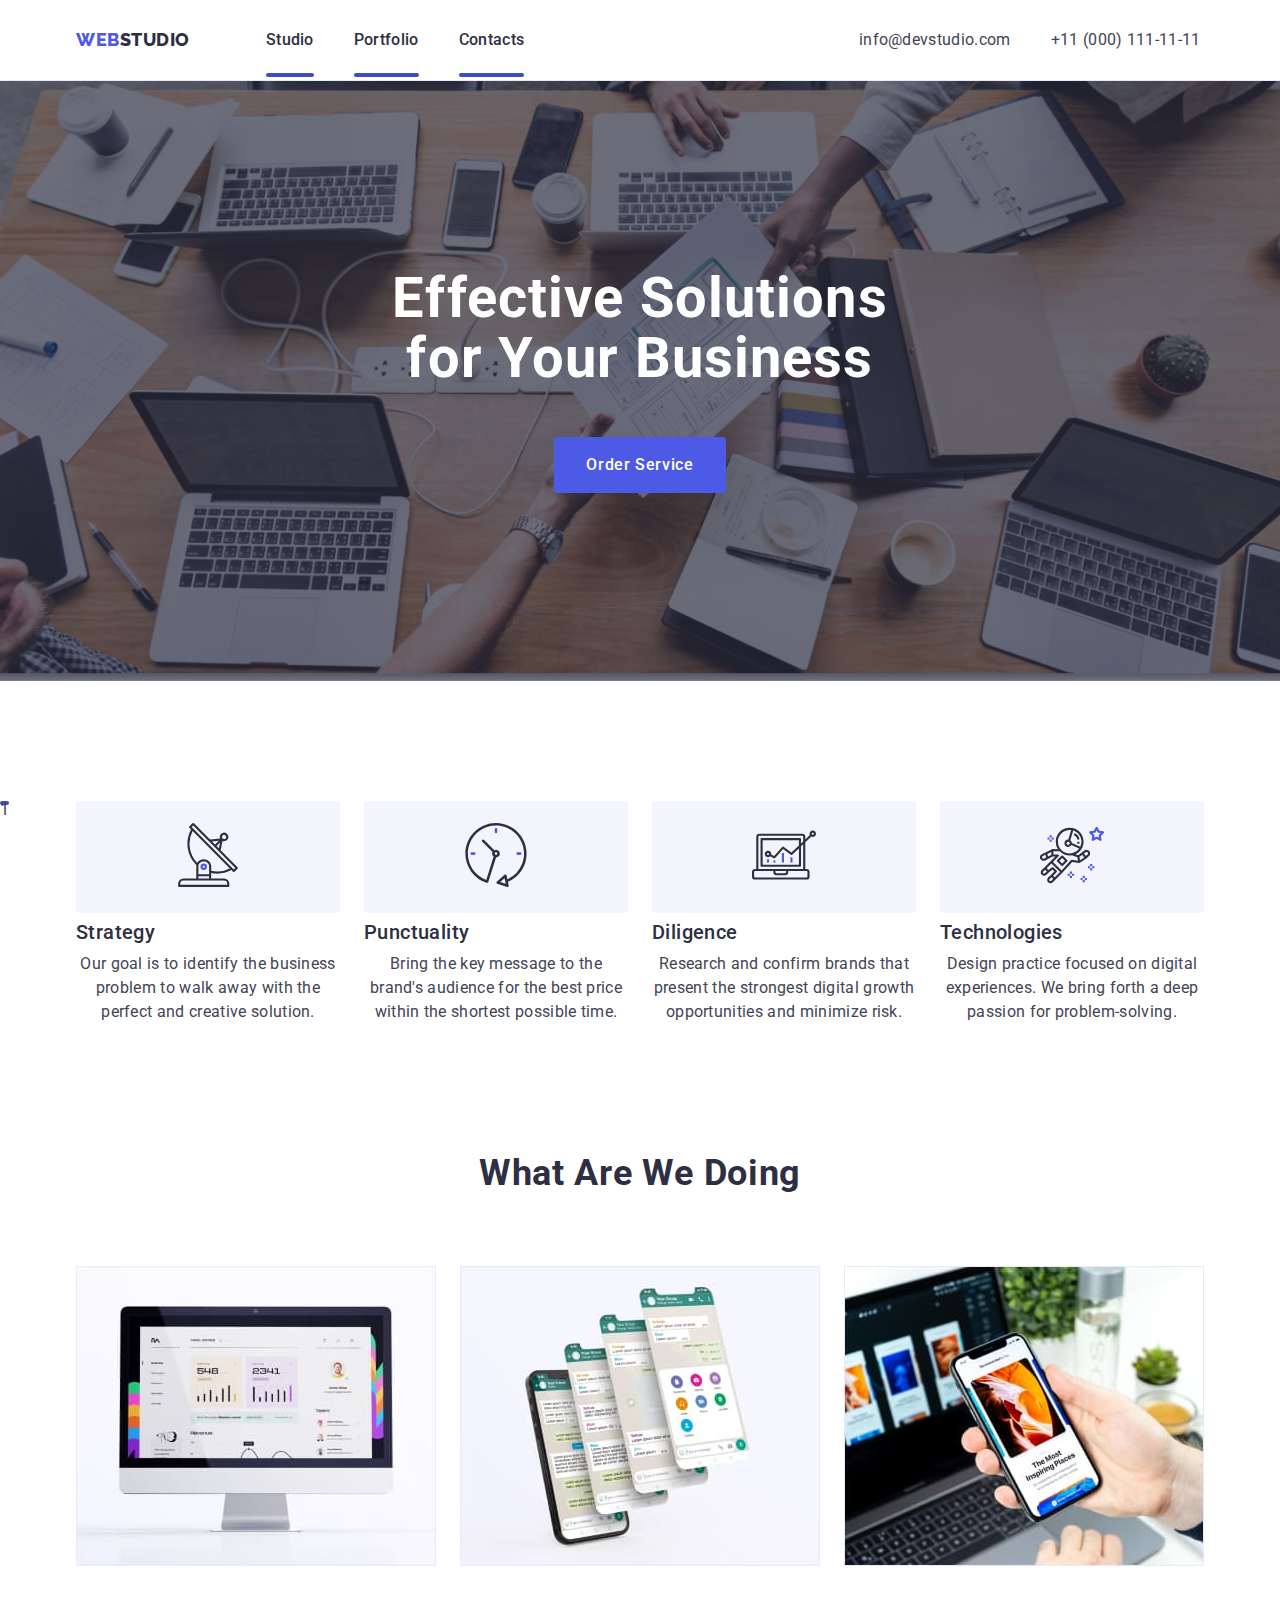
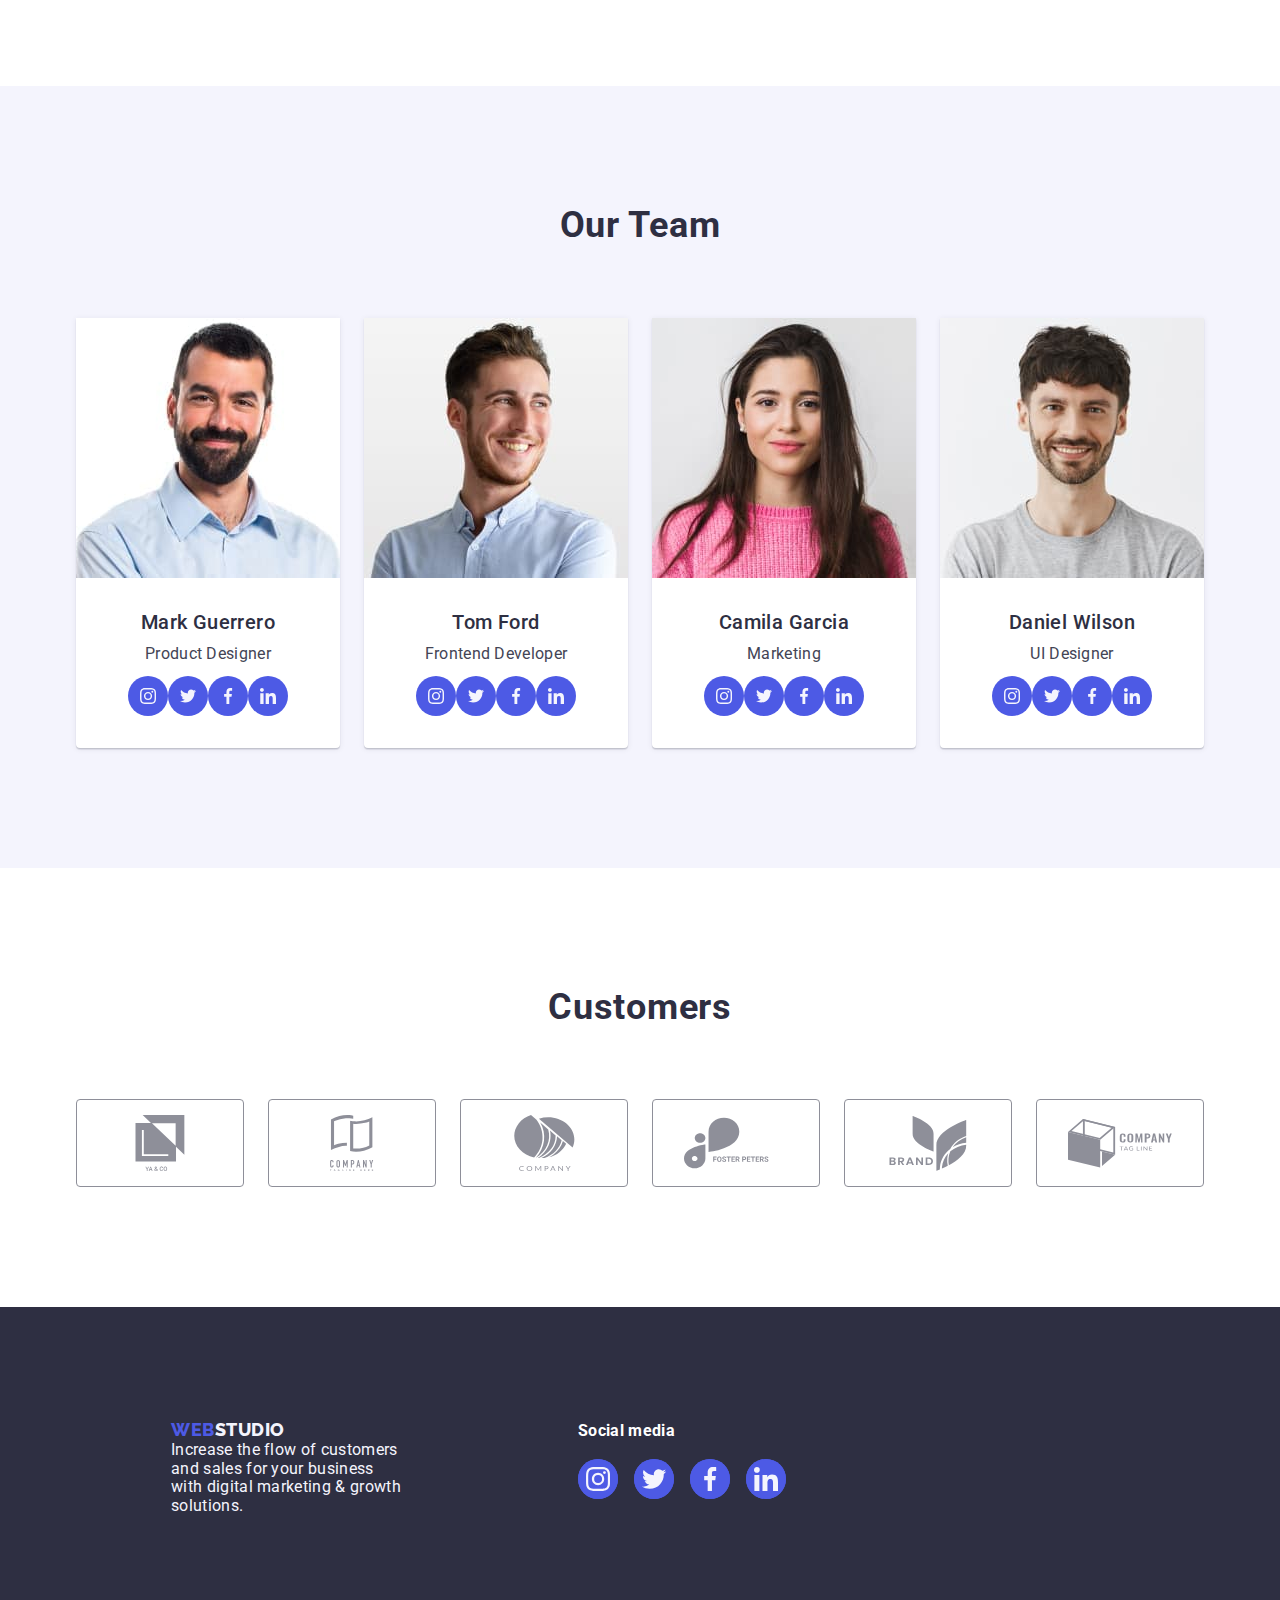
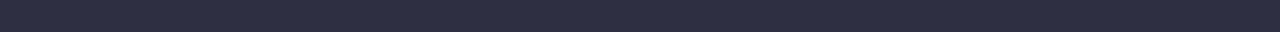
==== index.html @ 7b1ed53f "Initial commit" ====
<!DOCTYPE html>
<html lang="en">
<!-- <link rel="stylesheet" href="./css/styles.css/style.css\"> -->

<head>
    <meta charset="UTF-8">
    <meta http-equiv="X-UA-Compatible" content="IE=edge">
   
    <meta name="viewport" content="width=device-width, initial-scale=1.0">
    <link rel="preconnect" href="https://fonts.googleapis.com">
<link rel="preconnect" href="https://fonts.gstatic.com" crossorigin>
<link href="https://fonts.googleapis.com/css2?family=Roboto:wght@400;500;700;900&display=swap" rel="stylesheet">
<link rel="preconnect" href="https://fonts.googleapis.com">
<link rel="preconnect" href="https://fonts.gstatic.com" crossorigin>
<link href="https://fonts.googleapis.com/css2?family=Raleway:wght@800&family=Roboto:wght@400;500;700;900&display=swap" rel="stylesheet">
<link rel="stylesheet" href="https://cdn.jsdelivr.net/npm/modern-normalize@1.1.0/modern-normalize.min.css">
<link rel="stylesheet" href="./css/styles.css">
    <title>Web Studio</title>

    
</head>

 <body>


   <!--HEAD-->

   <header class="header-class">
    <div class="header-div container">
        <nav class="header-nav">
            
            <a class="logo list link" href="./index.html">Web<span class="studio">Studio</span></a>
            <ul class="list menu">
                <li><a class="link nav-link menu-list" href="./index.html">Studio</a></li>
                <li><a class="link nav-link menu-list" href="./portfolio.html">Portfolio</a></li>
                <li><a class="link nav-link menu-list" href="">Contacts</a></li>
            </ul>
        </nav>
          
        <address class="address">
            <ul class="list address-list">
                <li><a class="link contact" href="mailto:info@devstudio.com">info@devstudio.com</a></li>
                <li><a class="link contact" href="tel:+110001111111">+11 (000) 111-11-11</a></li>
            </ul>
        </address>
    </div>   
        </header>
  

    <main> 

        
<!--Section 1-->
      <section class="main-bunner">
        <div class="container">
        <h1 class="design-h">Effective Solutions for Your Business</h1>

        
        <button type="button" class="button-textn" data-modal-open>Order Service</button> 
    </div>

    
     </section>



<!--Section 2-->
     <section class="strategy">

        <div class="container">

        <h2 hidden class="strategy visually-hidden">Strategy</h2>
<ul class="list-two list-flex">
<li class="element">

    <div class="feature-card">
    
        <a href=""
        class="feature link"
        target="_blank"
        rel="noopener noreferrer">
    <svg class="feature-icon" width="64" height="64">
        <use href="./images/icons.svg#icon-antenna-1"></use>
    </svg>
    </a>

      </div>

    <h3 class="opportunity">Strategy</h3> 
    <p class="textp">Our goal is to identify the business problem to walk away with the perfect and creative solution. </p>

</li>


<li class="element">

    <div class="feature-card">
      
        <a href=""
        class="feature link"
        target="_blank"
        rel="noopener noreferrer">
    <svg class="feature-icon" width="64" height="64">
        <use href="./images/icons.svg#icon-clock-1"></use>
    </svg>
    </a>
      </div>


    <h3 class="opportunity">Punctuality</h3> 
    <p class="textp">Bring the key message to the brand's audience for the best price within the shortest possible time.</p>
</li>


<li class="element">

    <div class="feature-card">
      

        <a href=""
        class="feature link"
        target="_blank"
        rel="noopener noreferrer">
    <svg class="feature-icon" width="64" height="64">
        <use href="./images/icons.svg#icon-diagram-1"></use>
    </svg>
    </a>
      </div>


    <h3 class="opportunity">Diligence</h3> 
    <p class="textp">Research and confirm brands that present the strongest digital growth opportunities and minimize risk.</p>
</li>


<li class="element">

    <div class="feature-card">

        <a href=""
        class="feature link"
        target="_blank"
        rel="noopener noreferrer">
    <svg class="feature-icon" width="64" height="64">
        <use href="./images/icons.svg#icon-astronaut-1"></use>
    </svg>
    </a>
      </div>


    <h3 class="opportunity" >Technologies</h3> 
    <p class="textp">Design practice focused on digital experiences. We bring forth a deep passion for problem-solving.</p>
</li>
 </ul>

</div>
 </section>
       

<!--Section 3-->
        <section class="doing">
            <div class="container">
            <h2 class="texthtwo">What are we doing</h2>
            <ul class="list-secth">
            <li class="list-li"><img src="./images/Picture1.jpg" alt="picture1" width="360" height="300"></li>
            <li class="list-li"><img src="./images/Picture2.jpg" alt="picture2" width="360" height="300"></li>
            <li class="list-li"><img src="./images/Picture3.jpg" alt="picture3" width="360" height="300"></li>
            </ul>
        </div>
        </section>


<!--Section 4-->
        <section class="team">

        <div class="container">
            <h2 class="texthtwo">Our Team</h2>

    <ul class="list-secfor">

            <li class="li-class"><img src="./images/Mark.jpg" alt="Mark" width="264" height="260">

                <div class="name-picture">
            <h3 class="texththree">Mark Guerrero</h3>
            <p class="textp">Product Designer</p>


            <ul class="list-soc">
                <li class="list-soc-items">
                    <a href=""
                    class="list-soc-link link"
                    target="_blank"
                    rel="noopener noreferrer">
                <svg class="list-soc-icon" width="16" height="16">
                    <use href="./images/icons.svg#icon-instagram-2"></use>
                </svg>
                </a>
                </li>
                
                <li class="list-soc-items">
                    <a href=""
                    class="list-soc-link link"
                    target="_blank"
                    rel="noopener noreferrer"
                    >
                    <svg class="list-soc-icon" width="16" height="16">
                        <use  href="./images/icons.svg#icon-twitter-1"></use>
                    </svg>
                </a>
                </li>
                
                <li class="list-soc-items">
                    <a href=""
                    class="list-soc-link link"
                    target="_blank"
                    rel="noopener noreferrer"
                    >
                    <svg class="list-soc-icon" width="16" height="16">
                        <use href="./images/icons.svg#icon-facebook-1"></use>
                    </svg>
                </a>
                </li>

                <li class="list-soc-items">
                    <a href=""
                    class="list-soc-link link"
                    target="_blank"
                    rel="noopener noreferrer"
                    >
                    <svg class="list-soc-icon" width="16" height="16">
                        <use href="./images/icons.svg#icon-linkedin-1"></use>
                    </svg>
                </a>
                </li>
            </ul>

        </div>

        </li>
        
  
            <li class="li-class"><img src="./images/Tom.jpg" alt="Tom" width="264" height="260">
                <div class="name-picture">
            <h3 class="texththree">Tom Ford</h3>
            <p class="textp">Frontend Developer</p>

            <ul class="list-soc">
                <li class="list-soc-items">
                    <a href=""
                    class="list-soc-link link"
                    target="_blank"
                    rel="noopener noreferrer">
                <svg class="list-soc-icon" width="16" height="16">
                    <use href="./images/icons.svg#icon-instagram-2"></use>
                </svg>
                </a>
                </li>
                
                <li class="list-soc-items">
                    <a href=""
                    class="list-soc-link link"
                    target="_blank"
                    rel="noopener noreferrer"
                    >
                    <svg class="list-soc-icon" width="16" height="16">
                        <use  href="./images/icons.svg#icon-twitter-1"></use>
                    </svg>
                </a>
                </li>
                
                <li class="list-soc-items">
                    <a href=""
                    class="list-soc-link link"
                    target="_blank"
                    rel="noopener noreferrer"
                    >
                    <svg class="list-soc-icon" width="16" height="16">
                        <use href="./images/icons.svg#icon-facebook-1"></use>
                    </svg>
                </a>
                </li>

                <li class="list-soc-items">
                    <a href=""
                    class="list-soc-link link"
                    target="_blank"
                    rel="noopener noreferrer"
                    >
                    <svg class="list-soc-icon" width="16" height="16">
                        <use href="./images/icons.svg#icon-linkedin-1"></use>
                    </svg>
                </a>
                </li>
            </ul>

            
        </div>
        </li>
        
            
            <li class="li-class"><img src="./images/Camila.jpg" alt="Camila" width="264" height="260">
                <div class="name-picture">
            <h3 class="texththree">Camila Garcia</h3>
            <p class="textp">Marketing</p>

            <ul class="list-soc">
                <li class="list-soc-items">
                    <a href=""
                    class="list-soc-link link"
                    target="_blank"
                    rel="noopener noreferrer">
                <svg class="list-soc-icon" width="16" height="16">
                    <use href="./images/icons.svg#icon-instagram-2"></use>
                </svg>
                </a>
                </li>
                
                <li class="list-soc-items">
                    <a href=""
                    class="list-soc-link link"
                    target="_blank"
                    rel="noopener noreferrer"
                    >
                    <svg class="list-soc-icon" width="16" height="16">
                        <use  href="./images/icons.svg#icon-twitter-1"></use>
                    </svg>
                </a>
                </li>
                
                <li class="list-soc-items">
                    <a href=""
                    class="list-soc-link link"
                    target="_blank"
                    rel="noopener noreferrer"
                    >
                    <svg class="list-soc-icon" width="16" height="16">
                        <use href="./images/icons.svg#icon-facebook-1"></use>
                    </svg>
                </a>
                </li>

                <li class="list-soc-items">
                    <a href=""
                    class="list-soc-link link"
                    target="_blank"
                    rel="noopener noreferrer"
                    >
                    <svg class="list-soc-icon" width="16" height="16">
                        <use href="./images/icons.svg#icon-linkedin-1"></use>
                    </svg>
                </a>
                </li>
            </ul>

        
        </div>
        </li>
        
            
            <li class="li-class"><img src="./images/Daniel.jpg" alt="Daniel" width="264" height="260">
                <div class="name-picture">
            <h3 class="texththree">Daniel Wilson</h3>
            <p class="textp">UI Designer</p>

         
            <ul class="list-soc">
                <li class="list-soc-items">
                    <a href=""
                    class="list-soc-link link"
                    target="_blank"
                    rel="noopener noreferrer">
                <svg class="list-soc-icon" width="16" height="16">
                    <use href="./images/icons.svg#icon-instagram-2"></use>
                </svg>
                </a>
                </li>
                
                <li class="list-soc-items">
                    <a href=""
                    class="list-soc-link link"
                    target="_blank"
                    rel="noopener noreferrer"
                    >
                    <svg class="list-soc-icon" width="16" height="16">
                        <use  href="./images/icons.svg#icon-twitter-1"></use>
                    </svg>
                </a>
                </li>
                
                <li class="list-soc-items">
                    <a href=""
                    class="list-soc-link link"
                    target="_blank"
                    rel="noopener noreferrer"
                    >
                    <svg class="list-soc-icon" width="16" height="16">
                        <use href="./images/icons.svg#icon-facebook-1"></use>
                    </svg>
                </a>
                </li>

                <li class="list-soc-items">
                    <a href=""
                    class="list-soc-link link"
                    target="_blank"
                    rel="noopener noreferrer"
                    >
                    <svg class="list-soc-icon" width="16" height="16">
                        <use href="./images/icons.svg#icon-linkedin-1"></use>
                    </svg>
                </a>
                </li>
            </ul>


        </div>
        </li>
        
    </ul>
        </div>
            </section>
            

<!--Section 5-->

        <section class="test">

            <div class="container">

                
                    <h2 class="text-customers">Customers</h2>
                

              <ul class="test-list list">
                <li class="test-item">
                  <a href="" class="test-link link">
                    <svg class="test-icon">
                      <use href="./images/icons.svg#icon-yaco"></use>
                    </svg>
                  </a>
                </li>
                <li class="test-item">
                  <a href="" class="test-link link">
                    <svg class="test-icon">
                      <use href="./images/icons.svg#icon-company"></use>
                    </svg>
                  </a>
                </li>
                <li class="test-item">
                  <a href="" class="test-link link">
                    <svg class="test-icon">
                      <use href="./images/icons.svg#icon-company-small"></use>
                    </svg>
                  </a>
                </li>
                <li class="test-item">
                  <a href="" class="test-link link">
                    <svg class="test-icon">
                      <use href="./images/icons.svg#icon-poster"></use>
                    </svg>
                  </a>
                </li>
                <li class="test-item">
                  <a href="" class="test-link link">
                    <svg class="test-icon">
                      <use href="./images/icons.svg#icon-brand"></use>
                    </svg>
                  </a>
                </li>
                <li class="test-item">
                  <a href="" class="test-link link">
                    <svg class="test-icon">
                      <use href="./images/icons.svg#icon-tag-line"></use>
                    </svg>
                  </a>
                </li>
              </ul>
            </div>
          </section>


        </main>  
        
 <!--FOOTER--> 
        <footer class="footer">

            <div class="container-footer">

            <div class="container container-footer-div">
                <a class="logo link" href="./index.html">Web<span class="studioft">Studio</span></a>

<p class="footer-p">Increase the flow of customers and sales for your business with digital marketing & growth solutions.</p>  
       
</div>



<div class="footer-social">
    <p class="footer-psocial">
        <b>Social media</b>
    </p>


    <ul class="list-footer">

        <li class="list-soc-items-footer">
            <a href=""
            class="list-soc-link-footer link"
            target="_blank"
            rel="noopener noreferrer"
            >
        <svg class="list-soc-icon-footer" width="24" height="24">
            <use href="./images/icons.svg#icon-instagram-footer"></use>
        </svg>
        </a>
        </li>
    
            <li class="list-soc-items-footer">
                <a href=""
                class="list-soc-link-footer link"
                target="_blank"
                rel="noopener noreferrer"
                >
            <svg class="list-soc-icon-footer" width="24" height="24">
                <use href="./images/icons.svg#icon-twitter-footer"></use>
            </svg>
            </a>
        </li>
        
                <li class="list-soc-items-footer">
                    <a href=""
                    class="list-soc-link-footer link"
                    target="_blank"
                    rel="noopener noreferrer"
                    >
                <svg class="list-soc-icon-footer" width="24" height="24">
                    <use href="./images/icons.svg#icon-facebook-footer"></use>
                </svg>
                </a>
            </li>
            
                    <li class="list-soc-items-footer">
                        <a href=""
                        class="list-soc-link-footer link"
                        target="_blank"
                        rel="noopener noreferrer"
                        >
                    <svg class="list-soc-icon-footer" width="24" height="24">
                        <use href="./images/icons.svg#icon-linkedin-footer"></use>
                    </svg>
                    </a>
            </li>

    </ul>

</div>

</div>

        </footer>
    
        <div class="backdrop is-hidden" data-modal>
            <div class="modal">
                <button type="button" class="modal-btn" data-modal-close><svg class="feature-icon-x" width="8" height="8">
                    <use href="./images/iconsx.svg#icon-Vector-1"></use>
                </svg></button>
        </div>
        </div>

        <script src="/js/modal.js"></script>
</body>
</html>
---- css/styles.css ----
html {
  box-sizing: border-box;
}

*,
*::before,
::after {
  box-sizing: inherit;
}

img {
  display: block;
}

body {
  background-color: var(--color-main);
  font-family: Roboto, sans-serif;
  /* weight: Regular;  */
  color: #434455;
  /* Letter Spacing: 2%; */
}

:root {
  /* Text colors */
  --main-txt-cl: #2e2f42;
  --accent-txt-cl: #4d5ae5;
  --color-main: #ffffff;
  --hover-main: #404bbf;
  --footer-second: #f4f4fd;
  --background-hover: #404bbf;
  --background-team: #f4f4fd;
  --color-pgf: #434455;
  --border-button: #e7e9fc;
}

/* reset start */
h1,
h2,
h3,
h4,
h5,
h6,
p {
  margin: 0;
}

.list {
  list-style-type: none;
  margin: 0;
  padding: 0;
}

/**
      |============================
      |Base styles
      |============================
    */

.link {
  text-decoration: none;
  list-style-type: none;
}

ul {
  list-style-type: none;
  margin: 0;
  padding: 0;
}

/**
      |============================
      |Header styles
      |============================
    */

.header-class {
  border-bottom: 1px solid var(--border-button);
  box-shadow: 0px 2px 1px rgba(46, 47, 66, 0.08),
    0px 1px 1px rgba(46, 47, 66, 0.16), 0px 1px 6px rgba(46, 47, 66, 0.08);
}

.header-div {
  display: flex;
  align-items: center;
}
.container {
  width: 1158px;
  padding: 0 15px;
  margin: 0 auto;
}

.header-nav {
  display: flex;
  align-items: center;
  margin-right: 332px;
}

.menu {
  display: flex;
  gap: 40px;
  padding: 0px;
  width: 261px;
}

.menu li {
  height: 80px;
  display: flex;
  align-items: center;
}

.menu-list {
  position: relative;
}

.menu-list::after {
  position: absolute;
  content: "";
  width: 100%;
  height: 4px;
  left: 0;
  bottom: -1px;
  background: #404bbf;
  color: #404bbf;
  border-radius: 2px;
}


.link:hover,
.link:focus {
  color: var(--hover-main);
  box-shadow: 0px 1px 6px rgba(46, 47, 66, 0.08), 0px 1px 1px rgba(46, 47, 66, 0.16), 0px 2px 1px rgba(46, 47, 66, 0.08);
}



.nav-link {
  transition: color 250ms cubic-bezier(0.4, 0, 0.2, 1);
  color: #404bbf;
}

.logo {
  font-family: "Raleway", sans-serif;
  font-weight: 800;
  font-size: 18px;
  line-height: 1.17;
  text-transform: uppercase;
  color: var(--accent-txt-cl);
  letter-spacing: 0.03em;
  text-decoration: none;
  margin-right: 76px;
}

.studio {
  color: var(--main-txt-cl);
}



.nav-link {
  font-weight: 500;
  line-height: 1.5;
  letter-spacing: 0.02em;
  color: var(--main-txt-cl);
  padding: 24px 0;
}

.list-two {
  display: flex;
  gap: 24px;
  margin: 0 auto;
}

.feature-card {
  display: flex;
  align-items: center;
  justify-content: center;
  margin-bottom: 8px;

  background: #f4f4fd;
  border-radius: 4px;
  width: 264px;
  height: 112px;
}

/* .feature-icon {
  width: 64;
  height: 64;
} */

.list-flex h3 {
  margin-top: 8px;
  margin-bottom: 8px;
  line-height: 1.14;
}

.list-two::after {
  content: "1";
  position: absolute;
  left: 0;
  /* bottom: -1px; */
  height: 4px;
  background-color: #404bbf;
  /* color: #404bbf; */
  border-radius: 2px;
  display: inline-block;
}

.address-list {
  display: flex;
  gap: 40px;
}

.contact {
  font-family: "Roboto", sans-serif;
  font-size: 16px;
  line-height: 1.5;
  letter-spacing: 0.02em;
  color: var(--color-pgf);
  font-style: normal;

  transition: color 250ms cubic-bezier(0.4, 0, 0.2, 1);
}

.address {
  font-style: normal;
}

.main-bunner {
  padding: 188px 0;
  background-image: linear-gradient(
      rgba(46, 47, 66, 0.7),
      rgba(46, 47, 66, 0.7)
    ),
    url(../images/people-office1.jpg);
  max-width: 1440px;
  margin: 0 auto;
  justify-content: center;
  align-items: center;
  background-repeat: no-repeat;
  background-position: center;
  background-size: cover;
}

.design-h {
  font-family: "Roboto", sans-serif;
  font-style: normal;
  font-weight: 700;
  font-size: 56px;
  line-height: 1.07;
  text-align: center;
  letter-spacing: 0.02em;
  color: var(--color-main);
  max-width: 496px;
  margin: auto;
  padding-bottom: 48px;
}

.backdrop {
  position: fixed;
  top: 0;
  left: 0;
  z-index: 2;
  width: 100%;
  height: 100%;
  /* transition: opacity 1s, visibility 1s; */
  transition: opacity 250ms cubic-bezier(0.4, 0, 0.2, 1), visibility 250ms cubic-bezier(0.4, 0, 0.2, 1);
  background-color: rgba(46, 47, 66, 0.4);
}

.backdrop.is-hidden .modal {
  transform: translate(-50%, -50%) scale(0);
}



.modal {
  position: absolute;
  top: 50%;
  left: 50%;
  
  transform: translate(-50%, -50%) scale(1);
  transition: transform 250ms cubic-bezier(0.4, 0, 0.2, 1);
  min-height: 584px;
  width: 408px;
  height: 584px;
  box-shadow: 0px 1px 1px rgba(0, 0, 0, 0.14), 0px 1px 3px rgba(0, 0, 0, 0.12),
    0px 2px 1px rgba(0, 0, 0, 0.2);
  border-radius: 4px;
  background-color: #fcfcfc;
}

.modal-btn {
  display: flex;
  align-items: center;
  justify-content: center;
  position: absolute;
  right: 24px;
  top: 24px;
  width: 24px;
  height: 24px;
  /* background: #fcfcfc; */
  background-color: transparent;
  background-color: #e7e9fc;
  box-shadow: 0px 1px 1px rgba(0, 0, 0, 0.14), 0px 1px 3px rgba(0, 0, 0, 0.12),
    0px 2px 1px rgba(0, 0, 0, 0.2);
  border: 1px solid rgba(0, 0, 0, 0.1);
  border-radius: 50%;

  padding: 0;
  cursor: pointer;
  transition: background-color 250ms cubic-bezier(0.4, 0, 0.2, 1), border 250ms cubic-bezier(0.4, 0, 0.2, 1);
  transform: translate(-50%, -50%) scale(1);
}

.modal-btn:hover,
.modal-btn:focus {
  background-color: #404bbf;
  border: none;
}


.is-hidden {
  visibility: hidden;
  opacity: 0;
  pointer-events: none;
}

.button-textn {
  font-family: "Roboto", sans-serif;
  font-weight: 500;
  font-size: 16px;
  line-height: 1.5;
  letter-spacing: 0.04em;
  background-color: var(--accent-txt-cl);
  color: var(--color-main);
  cursor: pointer;
  display: block;
  min-width: 169px;
  height: 56px;
  border: none;
  border-radius: 4px;
  margin: auto;
  padding: 16px 32px;
  gap: 10px;

  transition: background-color 250ms cubic-bezier(0.4, 0, 0.2, 1);
}

.button-textn:hover,
.button-textn:focus {
  background: var(--background-hover);
  box-shadow: 0px 4px 4px rgba(0, 0, 0, 0.15);
  border-radius: 4px;
  fill: #ffffff;
}

.feature-icon-x {
  transition: fill 250ms cubic-bezier(0.4, 0, 0.2, 1);
}




.strategy {
  padding: 120px 0;
}

.visually-hidden {
  position: absolute;
  width: 1px;
  height: 1px;
  margin: -1px;
  border: 0;
  padding: 0;
  white-space: nowrap;
  clip-path: inset(100%);
  clip: rect(0 0 0 0);
  overflow: hidden;
}

.opportunity {
  font-family: "Roboto", sans-serif;
  font-style: normal;
  font-weight: 500;
  font-size: 20px;
  line-height: 1.2;
  letter-spacing: 0.02em;
  color: var(--main-txt-cl);

  margin-bottom: 8px;
  width: calc((100% - 48px) / 3);
}

.textp {
  font-family: "Roboto", sans-serif;
  font-weight: 400;
  font-size: 16px;
  line-height: 1.5;
  letter-spacing: 0.02em;
  color: var(--color-pgf);

  text-align: center;
}

.textp::after {
  content: "";
  display: block;
  align-items: center;
  margin: 10px;
}

.doing {
  padding-bottom: 120px;
}

.texthtwo {
  font-family: "Roboto", sans-serif;
  font-style: normal;
  font-weight: 700;
  font-size: 36px;
  line-height: 1.11;
  /* identical to box height, or 111% */

  text-align: center;
  letter-spacing: 0.02em;
  text-transform: capitalize;
  color: var(--main-txt-cl);

  margin-bottom: 72px;
}

.list-secth {
  display: flex;
  gap: 24px;
}

.list-li {
  width: calc(100% - 48px) / 3;
}

.team {
  background: var(--background-team);
  padding: 120px 0;
}

.list-secfor {
  display: flex;
  gap: 24px;
}

.texththree {
  font-family: "Roboto", sans-serif;
  font-style: normal;
  font-weight: 500;
  font-size: 20px;
  line-height: 1.2;
  text-align: center;
  letter-spacing: 0.02em;
  color: var(--main-txt-cl);
  background-color: var(--color-main);
  margin-bottom: 8px;
}

.textp {
  font-family: "Roboto", sans-serif;
  font-style: normal;
  font-weight: 400;
  font-size: 16px;
  line-height: 1.5;
  text-align: center;
  letter-spacing: 0.02em;
  color: var(--color-pgf);
  margin-bottom: 8px;
}

.li-class {
  background-color: var(--color-main);
  width: calc(100% - 72px) / 4;
  border-radius: 0px 0px 4px 4px;
  box-shadow: 0px 1px 6px rgba(46, 47, 66, 0.08),
    0px 1px 1px rgba(46, 47, 66, 0.16), 0px 2px 1px rgba(46, 47, 66, 0.08);
    gap: 24px; 
    transition: background-color 250ms cubic-bezier(0.4, 0, 0.2, 1);
}

.name-picture {
  padding: 32px 0;
}

.list-soc {
  display: flex;
  justify-content: center;
  gap: 10;
}


.list-soc-items {
  width: 40px;
  height: 40px;
  gap: 24;
  background-color: 250ms cubic-bezier(0.4, 0, 0.2, 1);
}

.list-soc-link {
  width: 40px;
  height: 40px;
  background-color: #4d5ae5;
  border-radius: 50%;
  display: flex;
  align-items: center;
  justify-content: center;

}

.list-soc-link:hover,
.list-soc-link:focus {
  background: #31d0aa;
}

.list-soc-icon {
  fill: #ffffff;
}



.list-soc-link:hover,
.list-soc-link:focus {
  background-color: #404bbf;
}


.element {
  width: calc((100% - 72px) / 4);
}

/**
      |============================
      |Footer
      |============================
    */

.footer-social {
  box-sizing: border-box;

  margin-right: 23px;
}

.list-footer {
  display: flex;
  flex-direction: row;
  align-items: flex-start;
  padding: 0px;
  gap: 16px;
}

.list-soc-items-footer {
  flex-wrap: nowrap;
  width: 40px;
  height: 40px;
  background-color: #4d5ae5;
  border-radius: 50%;
  display: flex;
  align-items: center;
  justify-content: center;
  
}

.list-soc-items-footer:hover,
.list-soc-items-footer:focus {
  background: #31d0aa;
}

.list-soc-icon {
  fill: #f4f4fd;
}

.list-soc-link-footer {
  width: 100%;
  height: 100%;
  background-color:#4d5ae5;
  border-radius: 50%;
  display: flex;
  align-items: center;
  justify-content: center;
  transition: background-color 250ms cubic-bezier(0.4, 0, 0.2, 1);
 
}

.list-soc-link-footer:hover,
.list-soc-link-footer:focus {
  background-color: #31d0aa;
  
}

.list-soc-icon-footer {
  fill: #f4f4fd;
}

.container-footer {
  background: var(--main-txt-cl);
  display: flex;
  align-items: baseline;
  padding: 100px 0;
  grid-column: 2;
  flex-wrap: wrap;
  gap: 35px;

  /* background: var(--main-txt-cl);
  grid-column: 2;
  max-width: 1440px;
  display: flex;
  flex-wrap: wrap;
  justify-content: space-between;
  gap: 35px; */
}

.subscribe {
  background-color: #404bbf;
  width: 70px;
  height: 40px;
}

.studioft {
  color: var(--footer-second);
  text-transform: uppercase;
}

.logo {
  display: inline-block;
  /* margin-bottom: 16px; */
}

.footer-p {
  color: var(--footer-second);
  font-size: 16px;
  line-height: 1.17;
  letter-spacing: 0.02em;
  max-width: 264px;
  margin-bottom: 16px;
}

.footer-psocial {
  margin-top: 12px;
  margin-bottom: 16px;
  font-family: "Roboto";
  font-style: normal;
  font-weight: 500;
  font-size: 16px;
  line-height: 24px;
  
  /* identical to box height, or 150% */
  letter-spacing: 0.02em;
  color: #ffffff;
}

.text-customers {
  font-family: "Roboto", sans-serif;
  font-style: normal;
  font-weight: 700;
  font-size: 36px;
  line-height: 1.11;
  text-align: center;
  letter-spacing: 0.02em;
  text-transform: capitalize;
  color: var(--main-txt-cl);
  margin-bottom: 72px;
}

.test {
  padding-top: 120px;
  padding-bottom: 120px;
}

.test-list {
  display: flex;
  gap: 24px;
}


.test-item {
  width: calc((100% - 120px) / 6);
  height: 88px;
}

.test-link {
  width: 100%;
  height: 100%;
  border: 1px solid #8e8f99;
  border-radius: 4px;
  display: flex;
  align-items: center;
  justify-content: center;
  color: #8e8f99;
  transition: border-color 250ms cubic-bezier(0.4, 0, 0.2, 1), color 250ms cubic-bezier(0.4, 0, 0.2, 1);
}

.test-icon {
  width: 104px;
  height: 56px;
  fill: currentColor;
  /* background-color: #31D0AA; */
}

.test-link:hover,
.test-link:focus {
  border-color: #404bbf;
  color: #404bbf;
}

/**
      |============================
      |Portfolio
      |============================
    */

.container-footer-div {
  width: 267px;
  margin-right: 120px;
  
  margin-left: 156px;
}

.bunners {
  padding: 96px 0 120px;
}
.listbtn {
  display: flex;
  justify-content: center;
  gap: 24px;
  margin-bottom: 72px;
}



.list-two {
  display: flex;
  gap: 24px;
}

.text-btn {
  font-family: "Roboto", sans-serif;
  font-style: normal;
  font-weight: 500;
  font-size: 16px;
  line-height: 1.5;

  display: flex;
  align-items: center;
  text-align: center;
  letter-spacing: 0.04em;
  color: var(--accent-txt-cl);

  padding: 12px 24px;
}

.buttons {
  background: var(--background-team);
  border: 1px solid var(--border-button);
  border-radius: 4px;
  cursor: pointer;
}

.buttons:hover,
.buttons:focus {
  color: var(--color-main);
  background: var(--background-hover);
  box-shadow: 0px 3px 1px rgba(0, 0, 0, 0.1), 0px 2px 1px rgba(0, 0, 0, 0.08),
    0px 2px 2px rgba(0, 0, 0, 0.12);
  border-radius: 4px;
}

.list-btn {
  border: 1px solid var(--border-button);
  border-radius: 4px;
  transition: color 250ms cubic-bezier(0.4, 0, 0.2, 1), background-color 250ms cubic-bezier(0.4, 0, 0.2, 1), border-color 250ms cubic-bezier(0.4, 0, 0.2, 1), box-shadow 250ms cubic-bezier(0.4, 0, 0.2, 1);
}

.text-btn:hover {
  border: 1px solid transparent;
}

.text-btn:focus {
  border: 1px solid transparent;
}

.portfolio {
  display: flex;
  flex-wrap: wrap;
  column-gap: 24px;
  row-gap: 48px;

  margin: 0, auto;
  margin-left: auto;
  margin-right: auto;
}

.prt-list {
  display: block;
  box-shadow 250ms cubic-bezier(0.4, 0, 0.2, 1); 
}

.prt-list:hover,
.prt-list:focus {
  transform:transform: translateY(0%);
}

.app-picture {
  position: relative;
  overflow: hidden;
}

/* .port-hdr {
  position: absolute;
  top: 0
  font-size: 16px;
  line-height: 1.5;
  letter-spacing: 0.02em;
  color:#f4f4fd;
  padding: 40px 32px; 
  /* background-color: #4d5ae5; */
  height: 100%;
  width: 100%;
} */

.cart {
  background: var(--color-main);
  /* CORNFLOWER */
  border: 1px solid var(--border-button);
  width: calc((100% - 48px) / 3);
  box-shadow: 0px 1px 6px rgba(46, 47, 66, 0.08),
    0px 1px 1px rgba(46, 47, 66, 0.16), 0px 2px 1px rgba(46, 47, 66, 0.08);
}

.portfolio-name {
  display: flex;
  flex-direction: column;
  justify-content: center;
  align-items: flex-start;
  padding: 0px 16px;
  gap: 8px;

  /*   
  width: 360px;
  height: 56px;
  left: 0px;
  top: 332px; */

  padding: 32px 16px;
  border: 1px solid var(--border-button);
  border-top: none;
}

.port-hdr {
  font-family: "Roboto";
  font-style: normal;
  font-weight: 500;
  font-size: 20px;
  line-height: 1.2;
  letter-spacing: 0.02em;
  color: var(--main-txt-cl);

  margin-bottom: 8px;
}

.port-pgf {
  font-family: "Roboto";
  font-style: normal;
  font-weight: 400;
  font-size: 16px;
  line-height: 1.5;
  letter-spacing: 0.02em;
  color: var(--color-pgf);
}
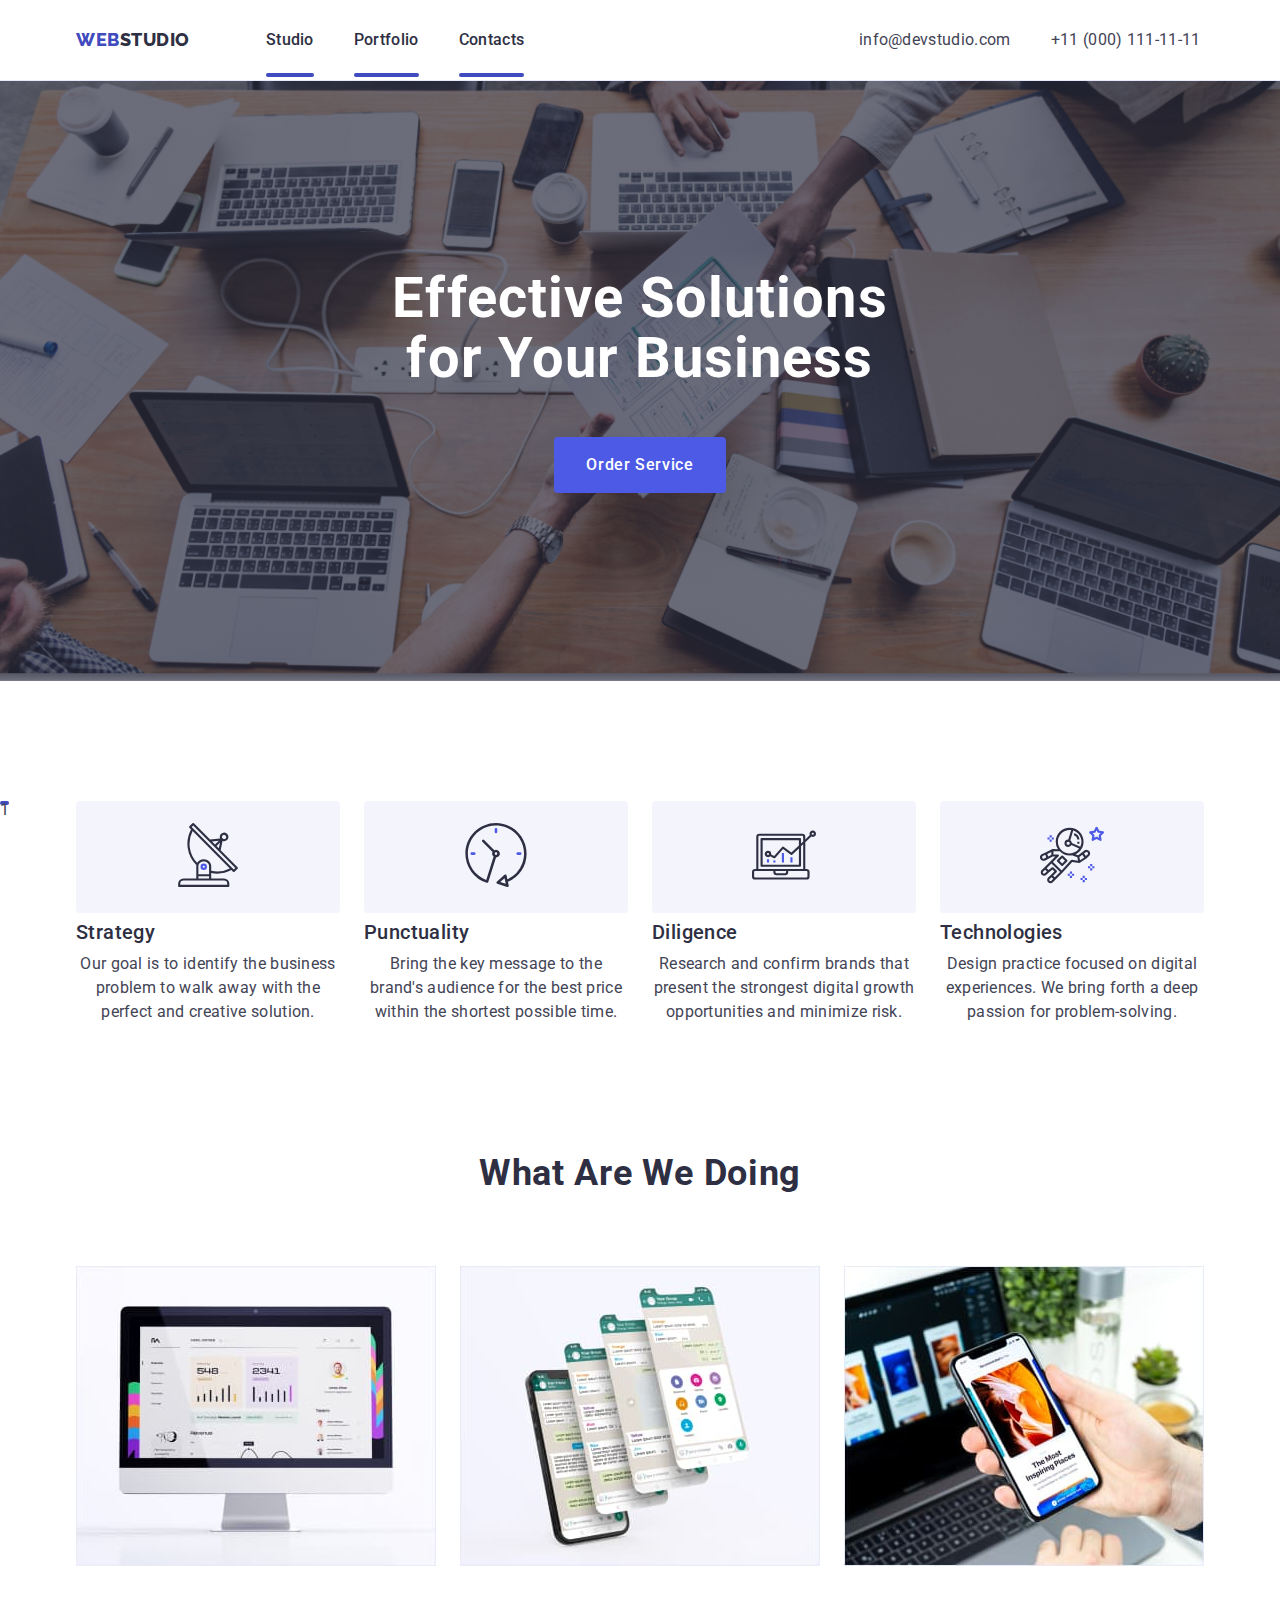
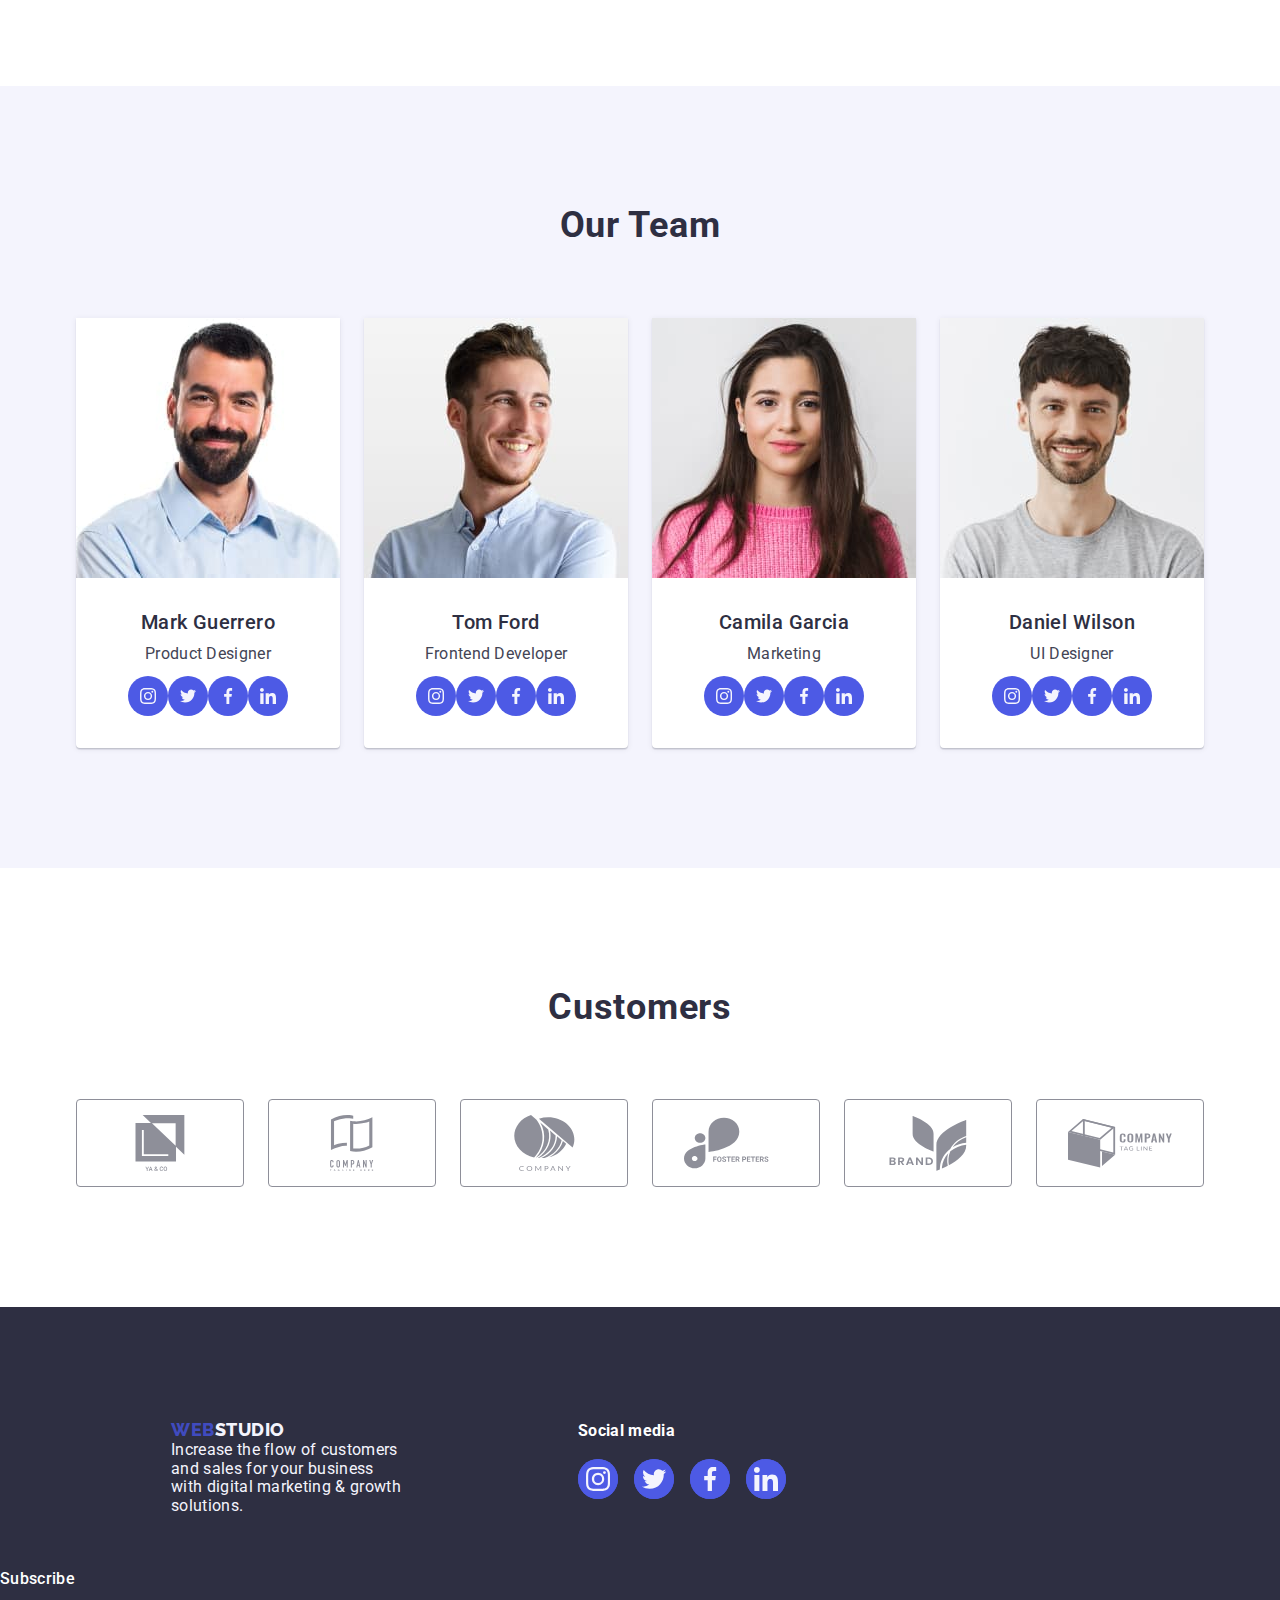
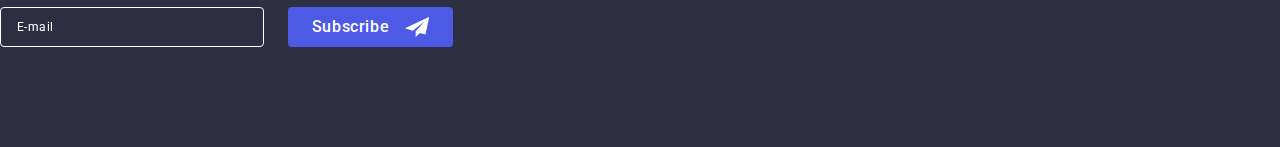
==== commit 862517fe: "32" ====
--- a/index.html
+++ b/index.html
@@ -17,7 +17,7 @@
 <link rel="stylesheet" href="./css/styles.css">
     <title>Web Studio</title>
 
-    
+
 </head>
 
  <body>
@@ -555,6 +555,24 @@
 
 </div>
 
+<div class="container-form">
+<p class="p-form">Subscribe</p>
+<form class="table-form">
+    <label class="clas-label">
+        <input class="input-class" name="Subscribe" type="email" placeholder="E-mail">
+    </label>
+
+    <button class="button-submit" type="submit">
+        Subscribe
+        <svg class="svg-button" width="24" height="24" viewBox="0 0 24 24">
+            <use href="./images/letter.svg#icon-icon-send"></use>
+        </svg>
+
+        </button>
+
+</form>
+</div>
+
 </div>
 
         </footer>
--- a/css/styles.css
+++ b/css/styles.css
@@ -110,6 +110,7 @@
 
 .menu-list {
   position: relative;
+
 }
 
 .menu-list::after {
@@ -144,7 +145,7 @@
   font-size: 18px;
   line-height: 1.17;
   text-transform: uppercase;
-  color: var(--accent-txt-cl);
+  color: #404bbf;
   letter-spacing: 0.03em;
   text-decoration: none;
   margin-right: 76px;
@@ -161,6 +162,7 @@
   line-height: 1.5;
   letter-spacing: 0.02em;
   color: var(--main-txt-cl);
+  
   padding: 24px 0;
 }
 
@@ -707,6 +709,63 @@
   color: #404bbf;
 }
 
+.p-form {
+  margin-bottom: 16px;
+  font-weight: 500;
+  font-size: 16px;
+  line-height: 1.5;
+  letter-spacing: 0.02em;
+  color: #ffffff;
+}
+
+.table-form {
+  display: flex;
+  gap: 24px;
+
+}
+
+.input-class {
+  width: 264px;
+  height: 40px; 
+  border: 1px solid #ffffff;
+  background-color: transparent;
+  font-size: 12px;
+  line-height: 1.5;
+  letter-spacing: 0.04em;
+  padding-left: 16px;
+  filter: drop-shadow(0px 4px 4px rgba(0, 0, 0, 0.15));
+  border-radius: 4px;
+  color: #ffffff;
+
+}
+
+
+.input-class::placeholder {
+  color: #ffffff;
+}
+
+.button-submit {
+  min-width: 165px;
+  height: 40px;
+  display: flex;
+  justify-content: center; 
+  align-items: center;
+  font-family: "Roboto", sans-serif;
+  font-size: 16px;
+  font-weight: 500;
+  line-height: 1.5;
+  letter-spacing: 0.04em;
+  color: #ffffff;
+  cursor: pointer;
+  background-color: #4D5AE5;
+  border: none;
+  border-radius: 4px;
+}
+
+.svg-button {
+  margin-left: 16px;
+}
+
 /**
       |============================
       |Portfolio
